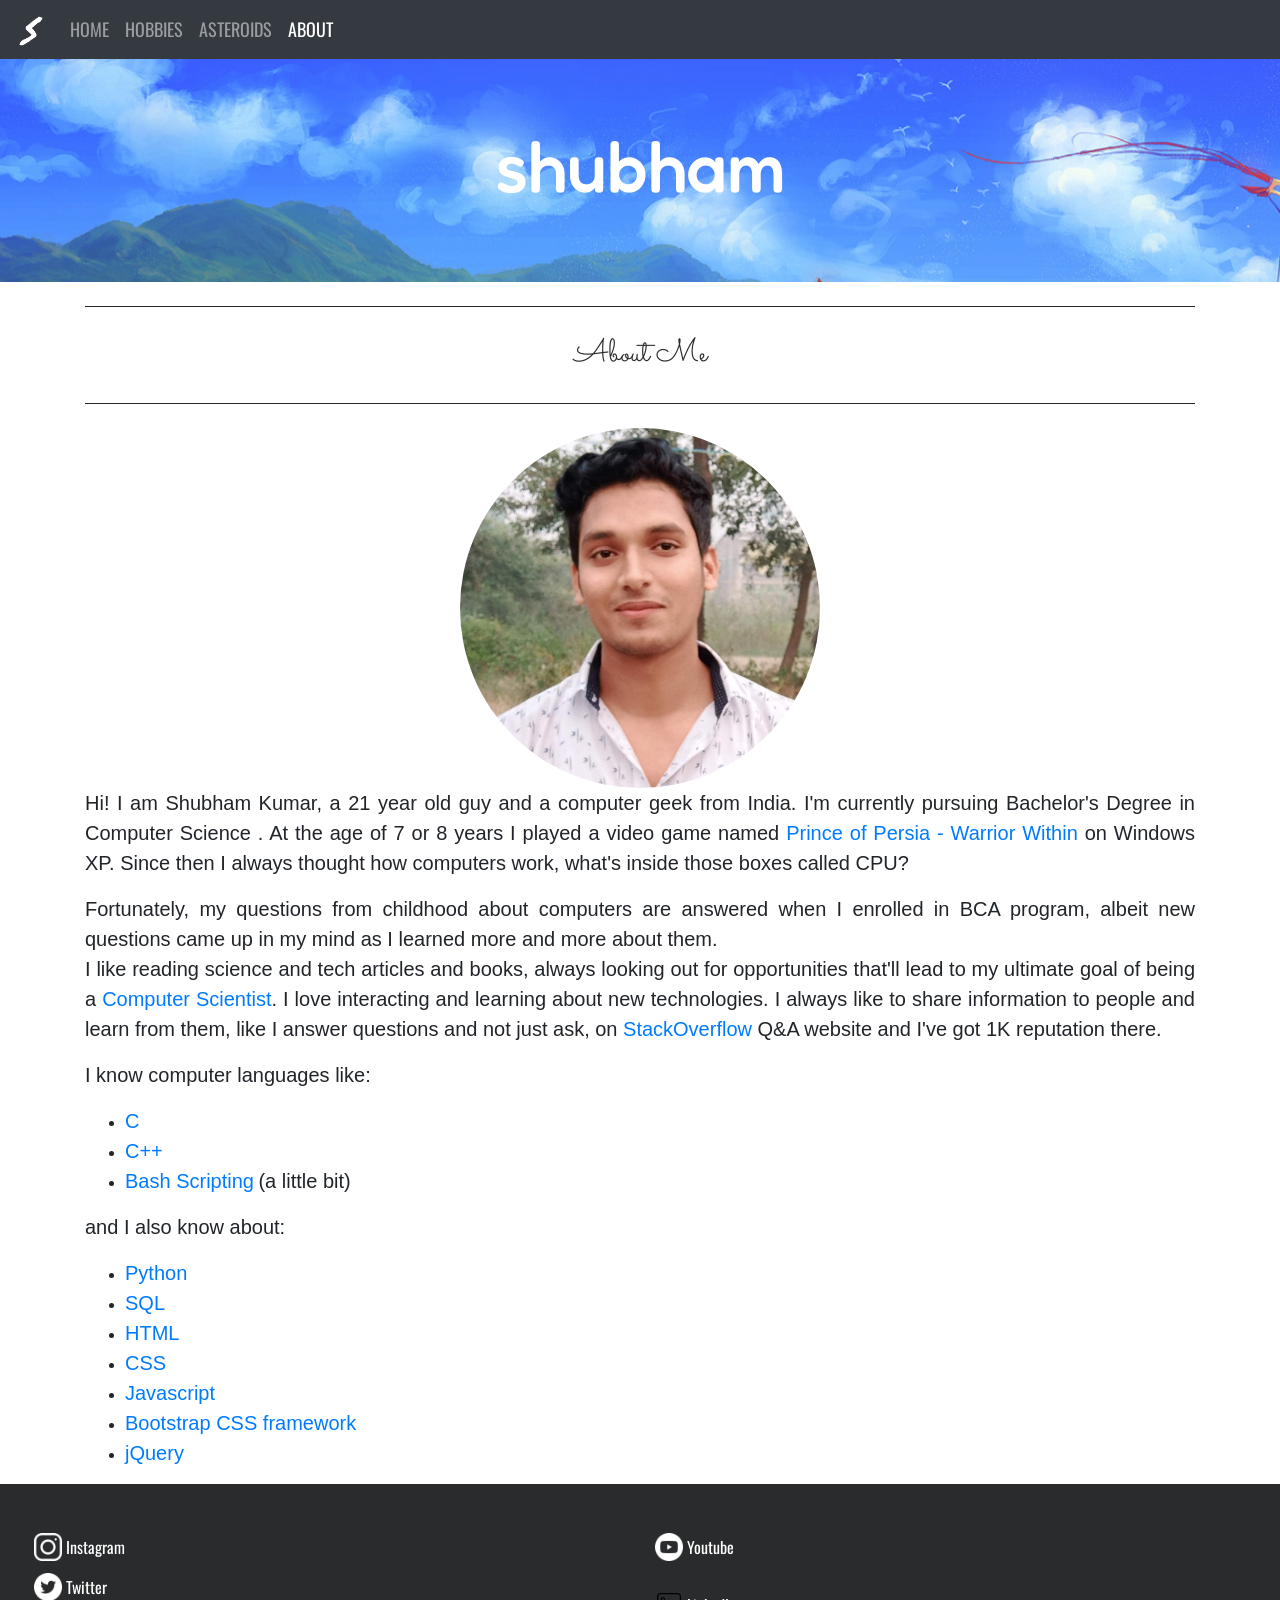
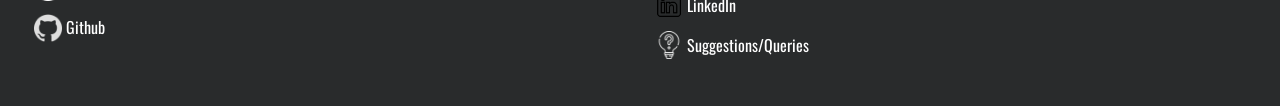
==== about.html @ 18eb5389 "Update pages to contain anchor to LinkedIn profile" ====
<!DOCTYPE html>
<!-- Author: Shubham Kumar -->

<html lang="en">
    <head>
        <!-- Meta tags -->
        <meta charset="utf-8">
        <meta name="viewport" content="width=device-width, initial-scale=1.0, shrink-to-fit=no">
        <!-- Bootstrap css -->
        <link rel="stylesheet" href="https://cdn.jsdelivr.net/npm/bootstrap@4.5.3/dist/css/bootstrap.min.css" integrity="sha384-TX8t27EcRE3e/ihU7zmQxVncDAy5uIKz4rEkgIXeMed4M0jlfIDPvg6uqKI2xXr2" crossorigin="anonymous">
        <!-- jQuery and bootstrap min bundle (popper and js) -->
        <script src="https://code.jquery.com/jquery-3.5.1.slim.min.js" integrity="sha384-DfXdz2htPH0lsSSs5nCTpuj/zy4C+OGpamoFVy38MVBnE+IbbVYUew+OrCXaRkfj" crossorigin="anonymous"></script>
        <script src="https://cdn.jsdelivr.net/npm/bootstrap@4.5.3/dist/js/bootstrap.bundle.min.js" integrity="sha384-ho+j7jyWK8fNQe+A12Hb8AhRq26LrZ/JpcUGGOn+Y7RsweNrtN/tE3MoK7ZeZDyx" crossorigin="anonymous"></script>
        <!-- Google fonts -->
        <link rel="preconnect" href="https://fonts.googleapis.com">
        <link rel="preconnect" href="https://fonts.gstatic.com" crossorigin>
        <link href="https://fonts.googleapis.com/css2?family=Sacramento&display=swap" rel="stylesheet">
        <link href="https://fonts.googleapis.com/css2?family=Fredoka+One&display=swap" rel="stylesheet">
        <link href="https://fonts.googleapis.com/css2?family=Oswald&display=swap" rel="stylesheet">
        <!-- CSS stylesheet -->
        <link href="styles.css" rel="stylesheet">
        <!-- Javascript -->
        <script src="script.js"></script>
        <!-- Favicon -->
        <link rel="icon" type="image/png" sizes="16x16" href="res/favicon-16x16.png">
        <title>About</title>
    </head>

    <body>

        <!-- Header -->
        <nav class="navbar sticky-top navbar-expand-lg navbar-dark bg-dark">
            <!-- Navigation bar logo -->
            <a class="navbar-brand" href="index.html">
                <img src="res/onlinelogomaker-071021-0150-4526-2000-transparent.png" width="30" height="30" alt="logo" loading="lazy">
            </a>

            <!-- Toggler button -->
            <button class="navbar-toggler" type="button" data-toggle="collapse" data-target="#collapsibleNavbar" aria-controls="collapsibleNavbar" aria-expanded="false" aria-label="Toggle navigation">
                <span class="navbar-toggler-icon"></span>
            </button>

            <!-- Navigation links -->
            <div class="collapse navbar-collapse" id="collapsibleNavbar">
                <ul class="navbar-nav mr-auto mt-2 mt-lg-0">
                    <li class="nav-item">
                        <a class="nav-link" href="index.html">HOME</a>
                    </li>
                    <li class="nav-item">
                        <a class="nav-link" href="hobbies.html">HOBBIES</a>
                    </li>
                    <li class="nav-item">
                        <a class="nav-link" href="asteroids.html">ASTEROIDS</a>
                    </li>
                    <li class="nav-item active">
                        <a class="nav-link" href="about.html">ABOUT</a>
                    </li>
                </ul>
            </div>
        </nav>

        <div id="header" class="jumbotron rounded-0" style="margin-bottom: 0.5rem;">
            <h1>shubham</h1>
        </div>

        <!-- Content -->
        <div id="mid_part" class="container-md mb-2">
            <!-- page header -->
            <div><hr class="my-4" style="background-color:#292b2c;"></div>
            <p id="me_header" class="lead align-middle">About Me</p>
            <div><hr class="my-4" style="background-color:#292b2c;"></div>

            <div class="container text-center">
                    <img id="sb" class="rounded-circle center" src="res/anotherme.jpg" width="360" height="360" alt="shubham smiling">
            </div>
            <p class="lead text-justify">
                Hi! I am Shubham Kumar, a 21 year old guy and a computer geek from India.
                I'm currently pursuing
                <span id="bca" data-toggle="tooltip" title="A Bachelor of Computer Applications, (abbreviated BCA), is a Bachelor's degree awarded for an undergraduate course or program in the Computer Applications field in India.">
                    Bachelor's Degree in Computer Science
                </span>. At the age of 7 or 8 years
                I played a video game named <a href="https://store.steampowered.com/app/13500/Prince_of_Persia_Warrior_Within/">Prince of Persia - Warrior Within</a>
                on Windows XP. Since then I
                always thought how computers work, what's inside those boxes called CPU?
            </p>
            <p class="lead text-justify">
                Fortunately, my
                questions from childhood about computers are answered when I enrolled in BCA program,
                albeit new questions came up in my mind as I learned more and more about them.<br>I like
                reading science and tech articles and books, always looking out for opportunities that'll
                lead to my ultimate goal of being a <a href="https://en.wikipedia.org/wiki/Computer_scientist">Computer Scientist</a>.
                I love interacting and learning
                about new technologies. I always like to share information to people and learn from them,
                like I answer questions and not just ask, on <a href="https://stackoverflow.com/users/12180605/shubham">StackOverflow</a>
                Q&A website and I've got <b>1K</b>
                reputation there.
            </p>
            <p class="lead text-justify">
                I know computer languages like:
            </p>
            <ul>
                <li>
                    <a class="lead" href="https://en.wikipedia.org/wiki/C_(programming_language)">C</a>
                </li>
                <li>
                    <a class="lead" href="https://en.wikipedia.org/wiki/C%2B%2B">C++</a>
                </li>
                <li>
                    <a class="lead" href="https://en.wikipedia.org/wiki/Bash_(Unix_shell)">Bash Scripting</a>
                    <span class="lead" >(a little bit)</span>
                </li>
            </ul>
            <p class="lead text-justify">
                and I also know about:
            </p>
            <ul>
                <li>
                    <a class="lead" href="https://www.python.org/about/">Python</a>
                </li>
                <li>
                    <a class="lead" href="https://www.w3schools.com/sql/">SQL</a>
                </li>
                <li>
                    <a class="lead" href="https://www.w3schools.com/html/">HTML</a>
                </li>
                <li>
                    <a class="lead" href="https://www.w3schools.com/css/">CSS</a>
                </li>
                <li>
                    <a class="lead" href="https://www.w3schools.com/js/">Javascript</a>
                </li>
                <li>
                    <a class="lead" href="https://www.w3schools.com/bootstrap4/">Bootstrap CSS framework</a>
                </li>
                <li>
                    <a class="lead" href="https://www.w3schools.com/jquERy/">jQuery</a>
                </li>
            </ul>
        </div>

        <!-- Footer -->
        <div class="container-fluid rounded-0">
            <div id="footer" class="row" style="padding: 1.5%;">
                <div class="col" style="padding-top: 1%">
                    <ul class="ul-no-bullets">
                        <li class="list-items">
                            <div style="padding-top: 3%">
                                <img src="res/ig.png" width="28" height="28" alt="instagram icon">
                                <a class="inline-block align-middle" style="color: #fff;" href="https://www.instagram.com/xshubh4m">Instagram</a>
                            </div>
                        </li>
                        <li class="list-items">
                            <div>
                                <img src="res/tw.png" width="28" height="28" alt="twitter icon">
                                <a class="inline-block align-middle" style="color: #fff;" href="https://www.twitter.com/shubhxt">Twitter</a>
                            </div>
                        </li>
                        <li class="list-items">
                            <div>
                                <img src="res/gh.png" width="28" height="28" alt="github icon">
                                <a class="inline-block align-middle" style="color: #fff;" href="https://www.github.com/xshubham">Github</a>
                            </div>
                        </li>
                    </ul>
                </div>
                <div class="col" style="padding-top: 1%">
                    <ul class="ul-no-bullets">
                        <li class="list-items">
                            <div style="padding-top: 3%">
                                <img src="res/yt.png" width="28" height="28" alt="youtube icon">
                                <a class="inline-block align-middle" style="color: #fff;" href="https://www.youtube.com/c/PeerProgression">Youtube</a>
                            </div>
                        </li>
                        <li class="list-items">
                            <div style="padding-top: 3%">
                                <img src="res/lin.png" width="28" height="28" alt="LinkedIn icon">
                                <a class="inline-block align-middle" style="color:#fff;" href="https://www.linkedin.com/in/xshubh4m">LinkedIn</a>
                            </div>
                        </li>
                        <li class="list-items">
                            <div>
                                <img src="res/sg.png" width="28" height="28" alt="suggestions">
                                <a class="inline-block align-middle"  style="color: #fff;" href="mailto:shubhamxst@gmail.com">Suggestions/Queries</a>
                            </div>
                        </li>
                    </ul>
                </div>
            </div>
        </div>

    </body>
</html>
---- styles.css ----
/* Author: Shubham Kumar */

#header {
    background-image: url("res/cover.png");
    background-repeat: no-repeat;
}

.jumbotron {
    color: #fff;
    background-color: #292b2c;
    text-align: center;
}

h1 {
    font-family: 'Fredoka One', sans-serif;
    font-size: 72px;
}

.navbar {
    font-size: 18px;
    font-family: 'Oswald', sans-serif;
}

#footer {
    color: #fff;
}

.ul-no-bullets {
  list-style-type: none;
  text-align: left;
  padding-left: 0;
  font-family: 'Oswald', sans-serif;
  font-size: 16px;
}

.list-items {
    padding-bottom: 12px;
}

.container-fluid {
    background-color: #292b2c;
    height: auto;
}

#me_header {
    font-family: 'Sacramento', sans-serif;
    font-size: 2rem;
    font-weight: 400;
    text-align: center;
    color: #292b2c;
}
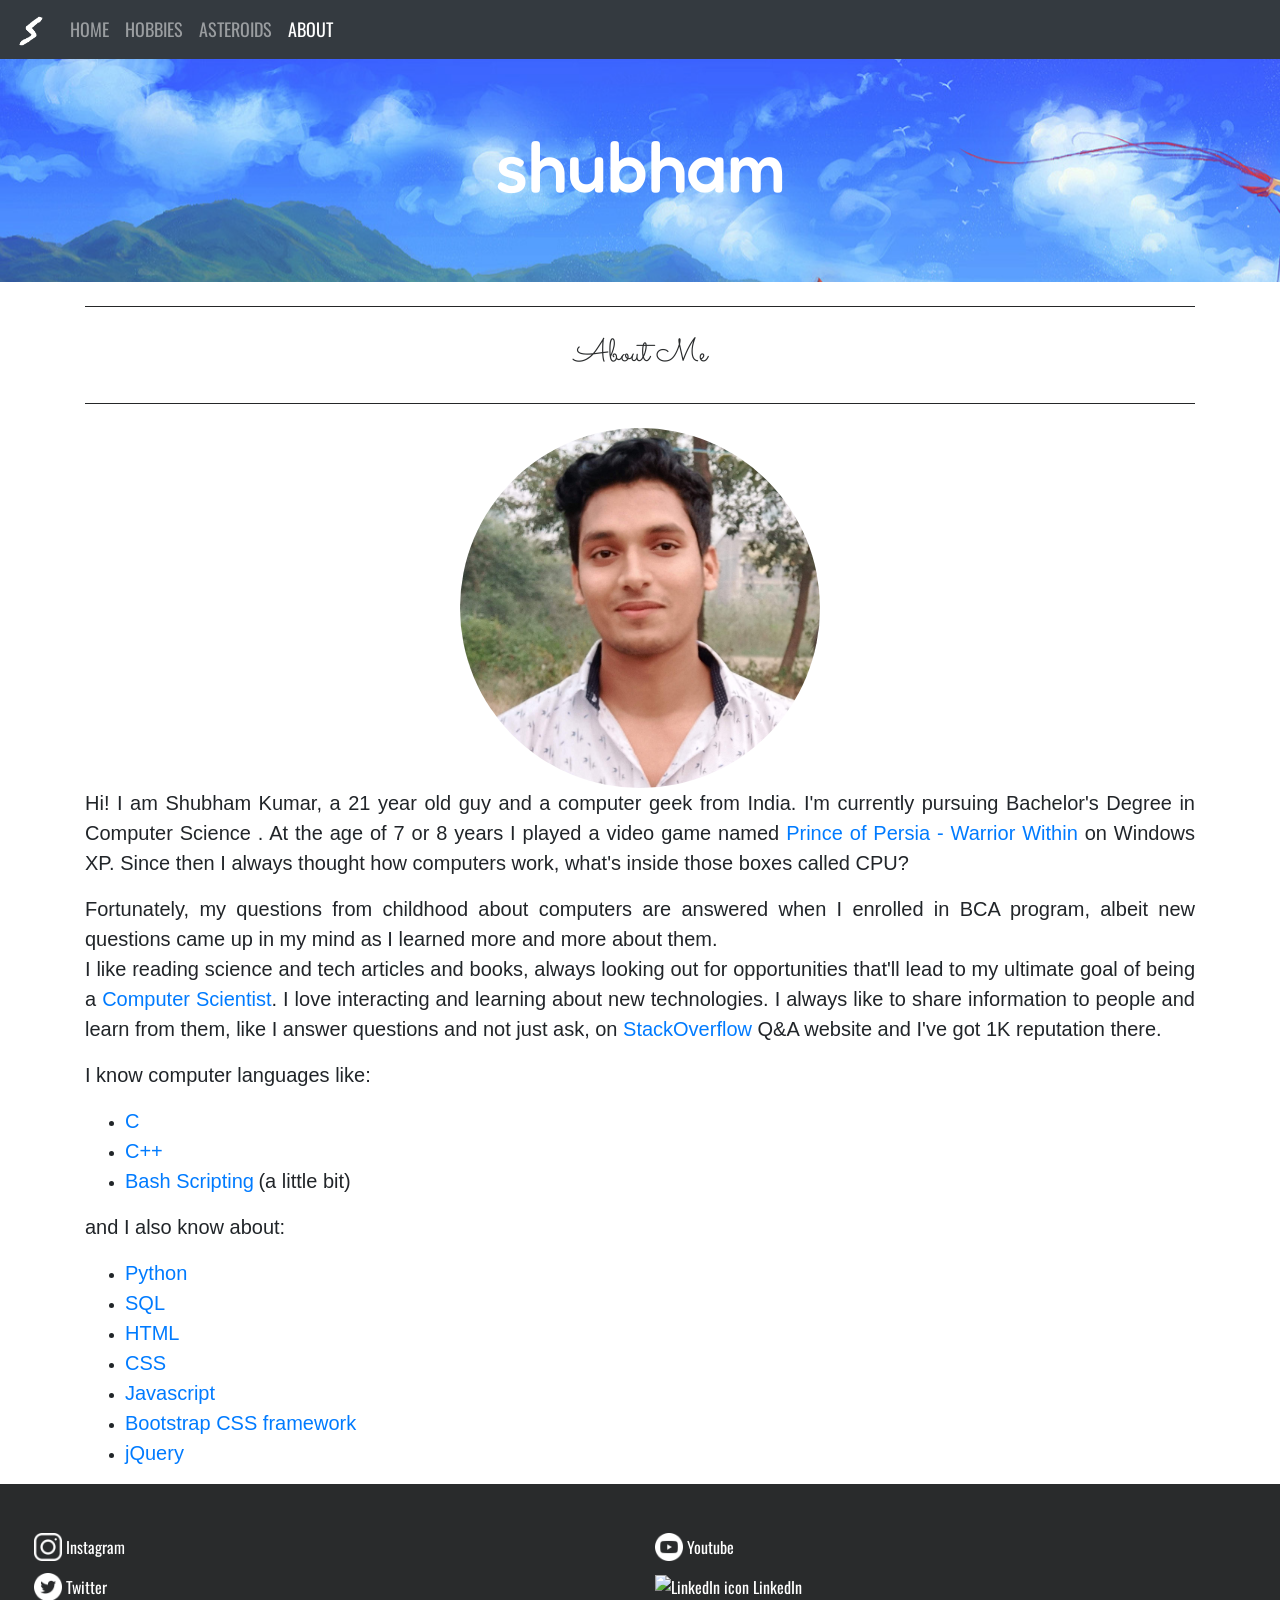
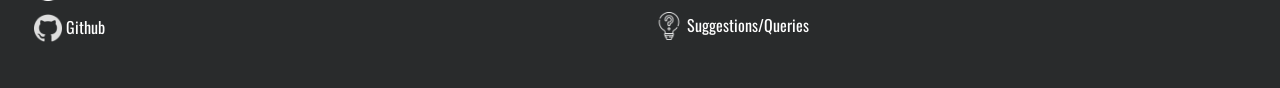
==== commit 6bf259f5: "Change icon and top padding for LinkedIn anchor" ====
--- a/about.html
+++ b/about.html
@@ -172,7 +172,7 @@
                             </div>
                         </li>
                         <li class="list-items">
-                            <div style="padding-top: 3%">
+                            <div>
                                 <img src="res/lin.png" width="28" height="28" alt="LinkedIn icon">
                                 <a class="inline-block align-middle" style="color:#fff;" href="https://www.linkedin.com/in/xshubh4m">LinkedIn</a>
                             </div>
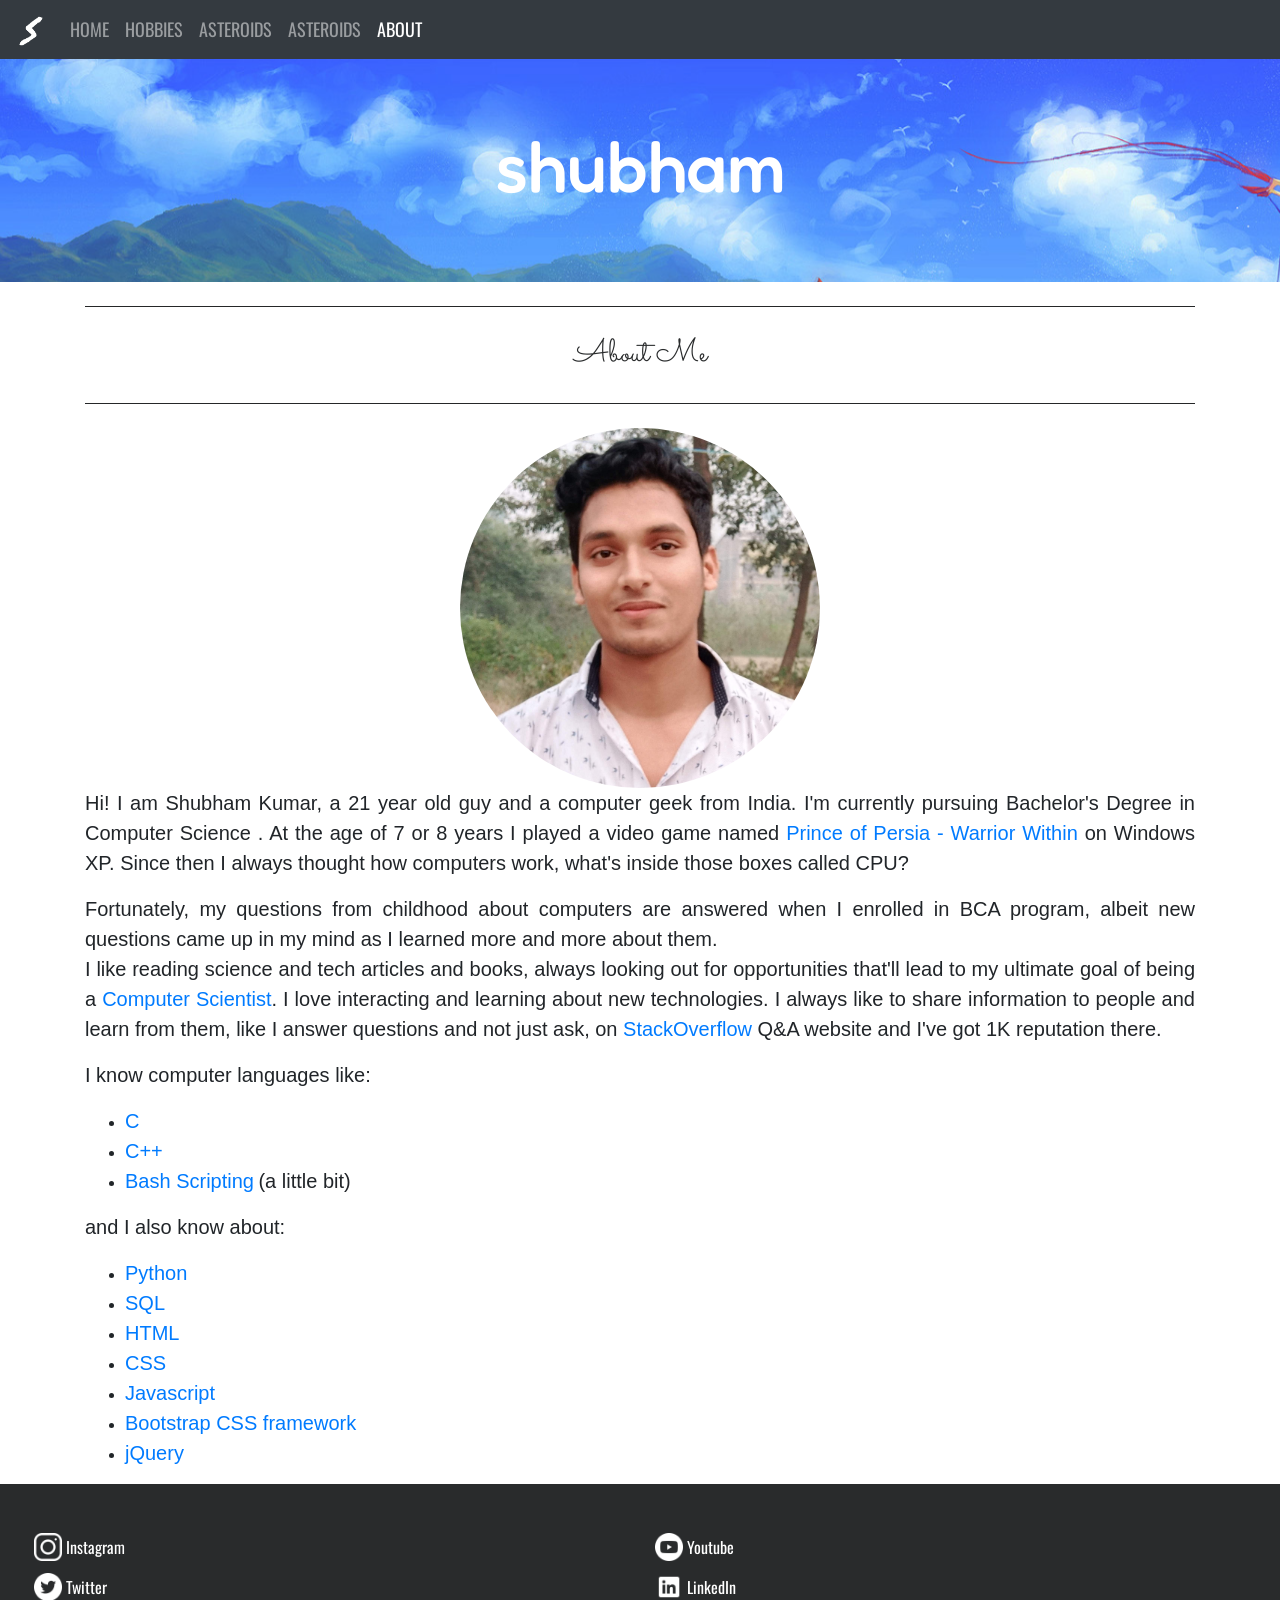
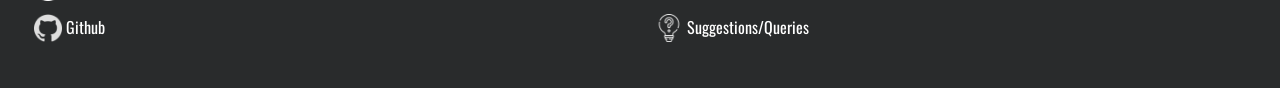
==== commit 6c00d4ec: "Add updates.html, Link it to other pages" ====
--- a/about.html
+++ b/about.html
@@ -51,6 +51,9 @@
                     </li>
                     <li class="nav-item">
                         <a class="nav-link" href="asteroids.html">ASTEROIDS</a>
+                    </li>
+                    <li class="nav-item">
+                        <a class="nav-link" href="updates.html">ASTEROIDS</a>
                     </li>
                     <li class="nav-item active">
                         <a class="nav-link" href="about.html">ABOUT</a>
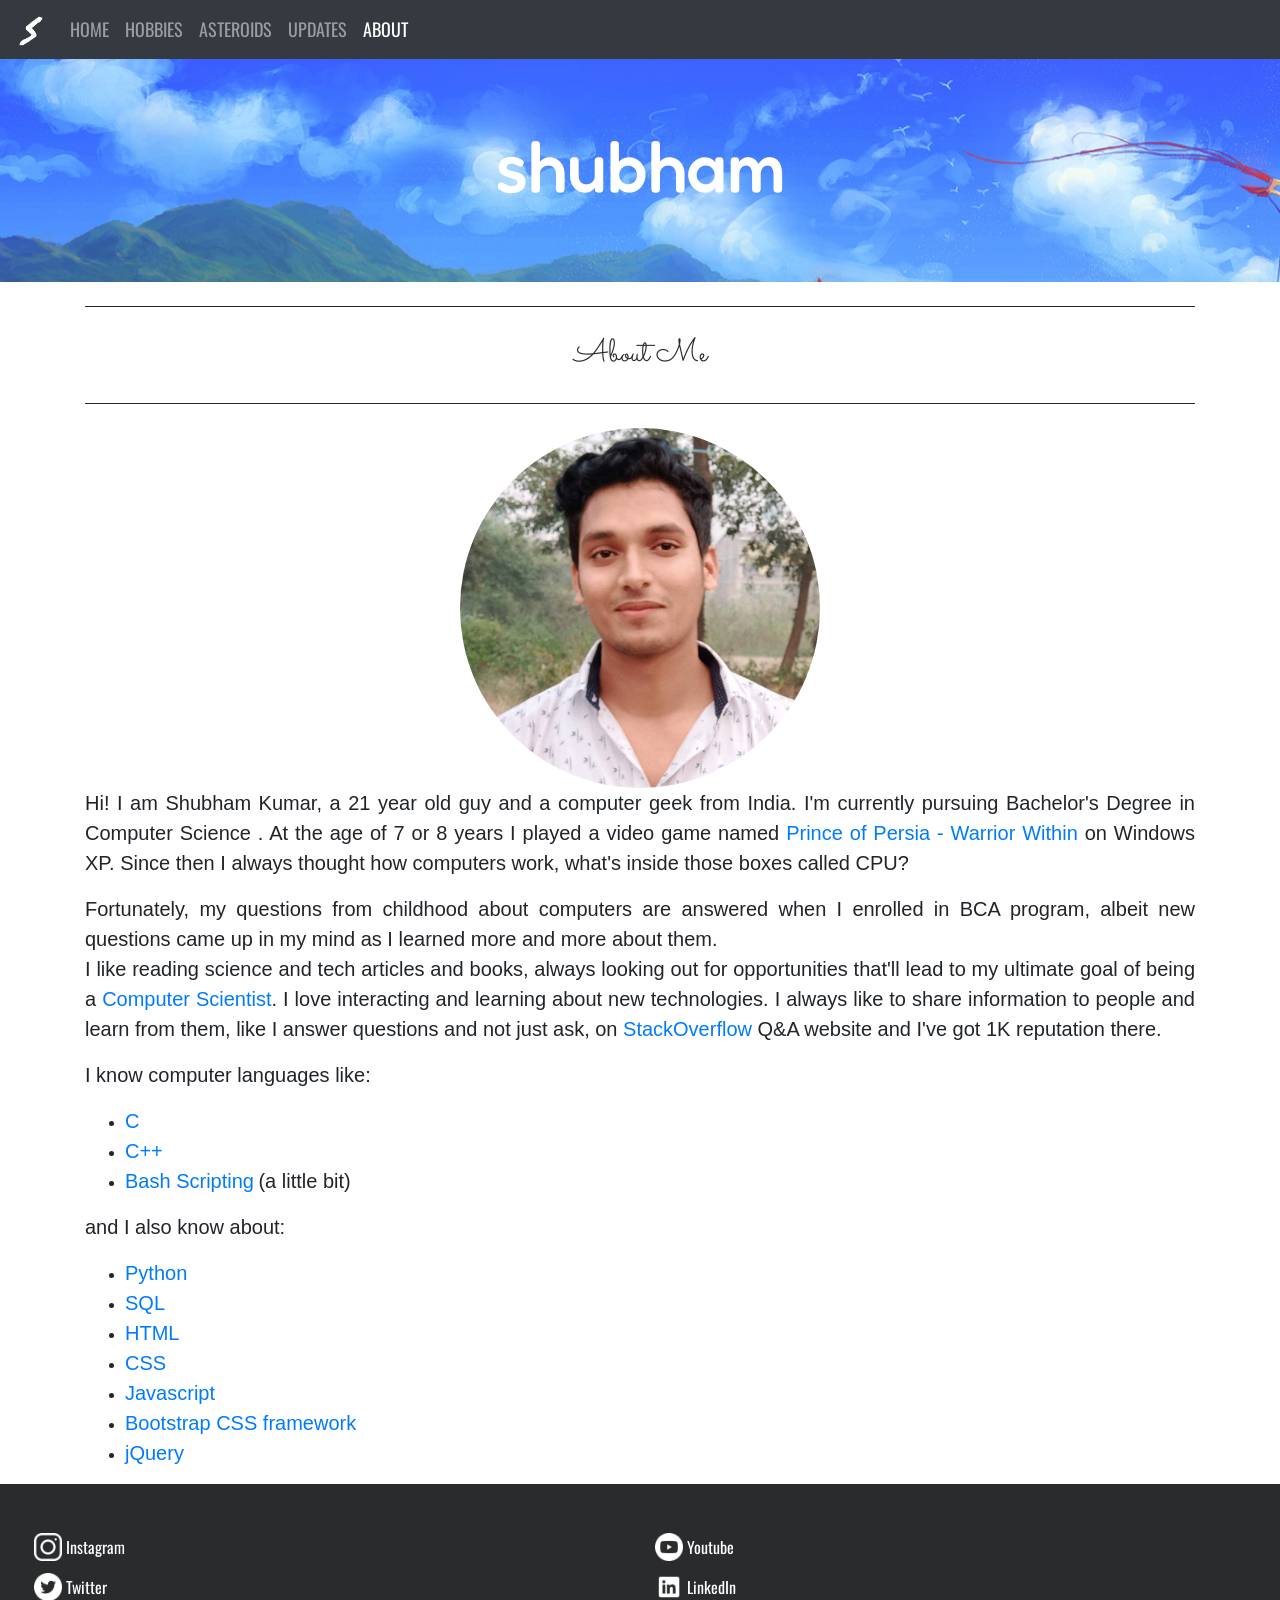
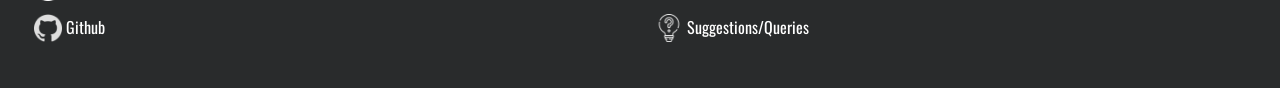
==== commit e257e56e: "Update navlink text from ASTEROIDS to UPDATES" ====
--- a/about.html
+++ b/about.html
@@ -53,7 +53,7 @@
                         <a class="nav-link" href="asteroids.html">ASTEROIDS</a>
                     </li>
                     <li class="nav-item">
-                        <a class="nav-link" href="updates.html">ASTEROIDS</a>
+                        <a class="nav-link" href="updates.html">UPDATES</a>
                     </li>
                     <li class="nav-item active">
                         <a class="nav-link" href="about.html">ABOUT</a>
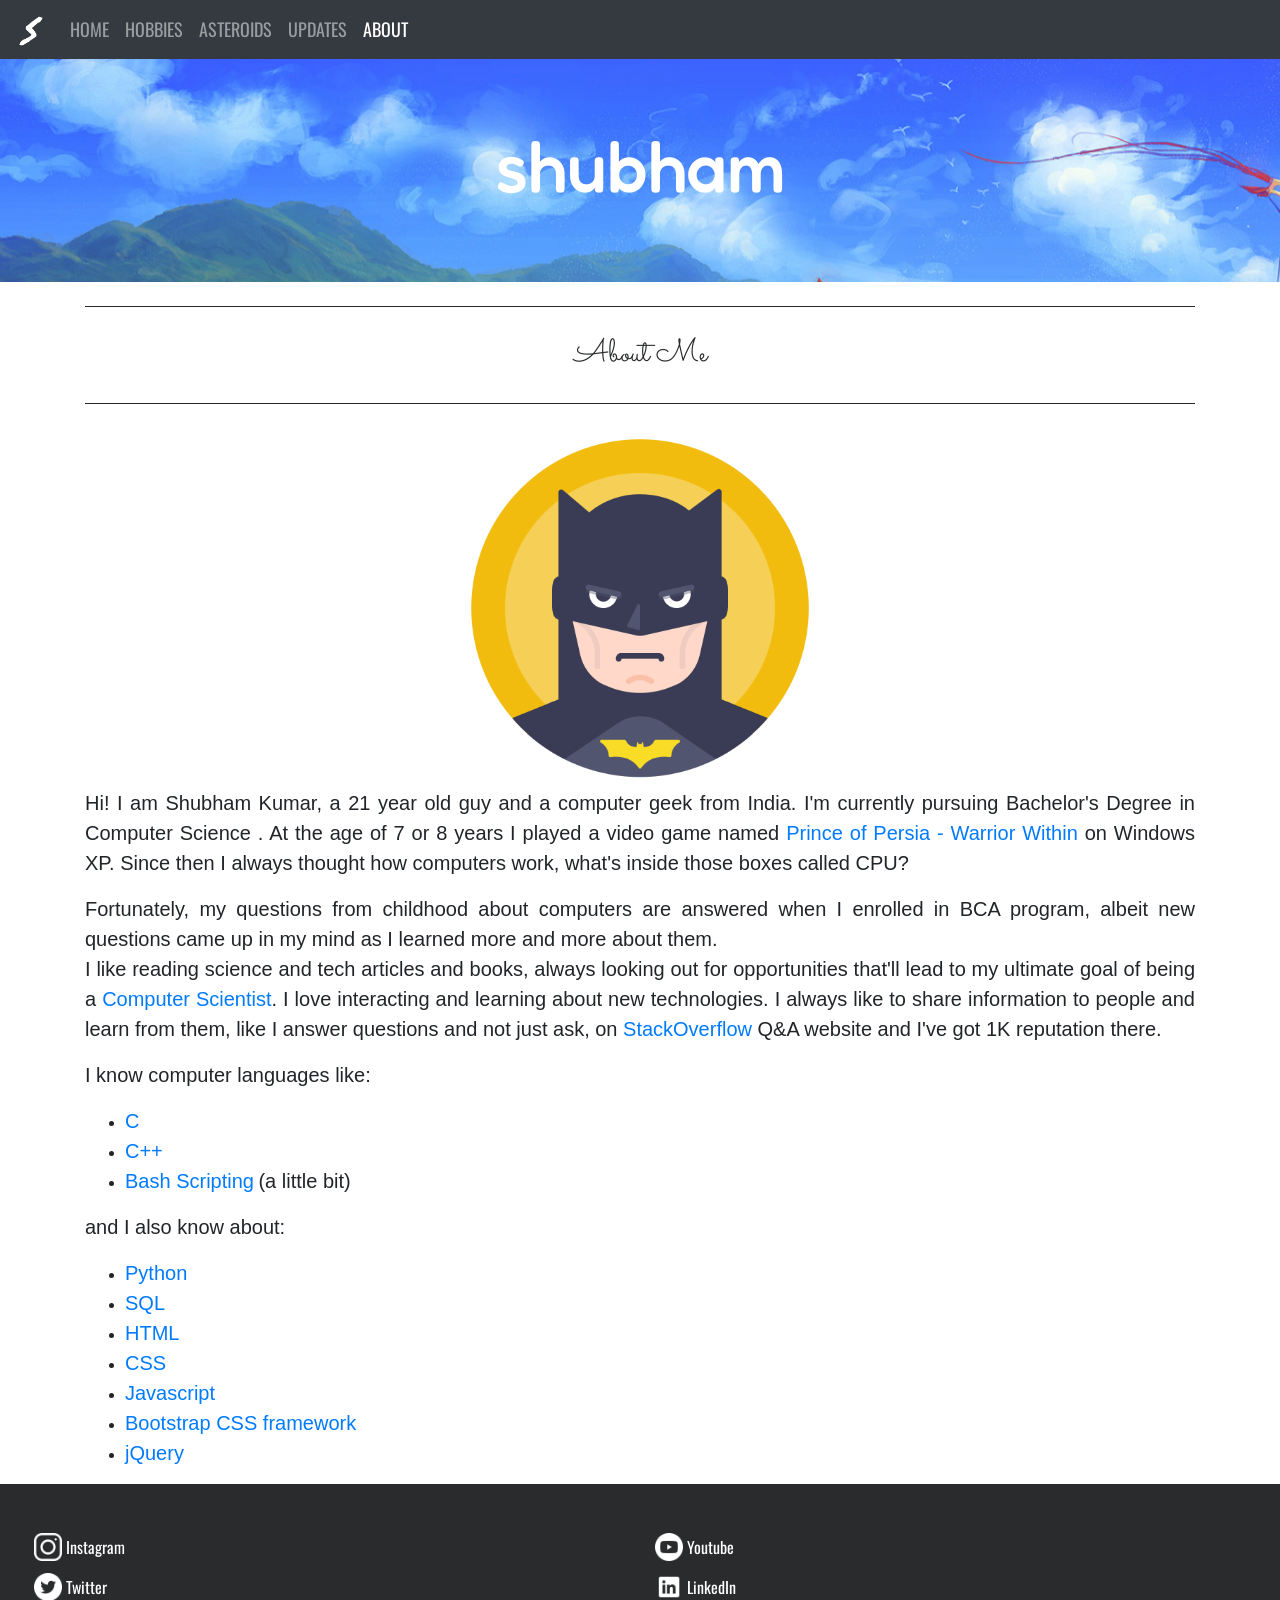
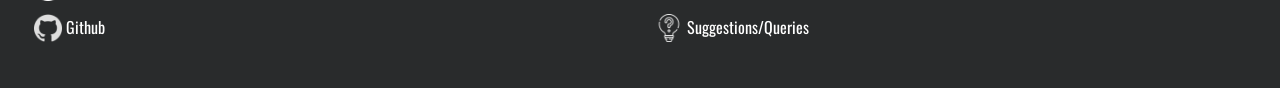
==== commit 1abc64c0: "Upload anotherme Push students_database.sql update" ====
--- a/about.html
+++ b/about.html
@@ -74,7 +74,7 @@
             <div><hr class="my-4" style="background-color:#292b2c;"></div>
 
             <div class="container text-center">
-                    <img id="sb" class="rounded-circle center" src="res/anotherme.jpg" width="360" height="360" alt="shubham smiling">
+                    <img id="sb" class="rounded-circle center" src="res/anotherme.png" width="360" height="360" alt="shubham smiling">
             </div>
             <p class="lead text-justify">
                 Hi! I am Shubham Kumar, a 21 year old guy and a computer geek from India.
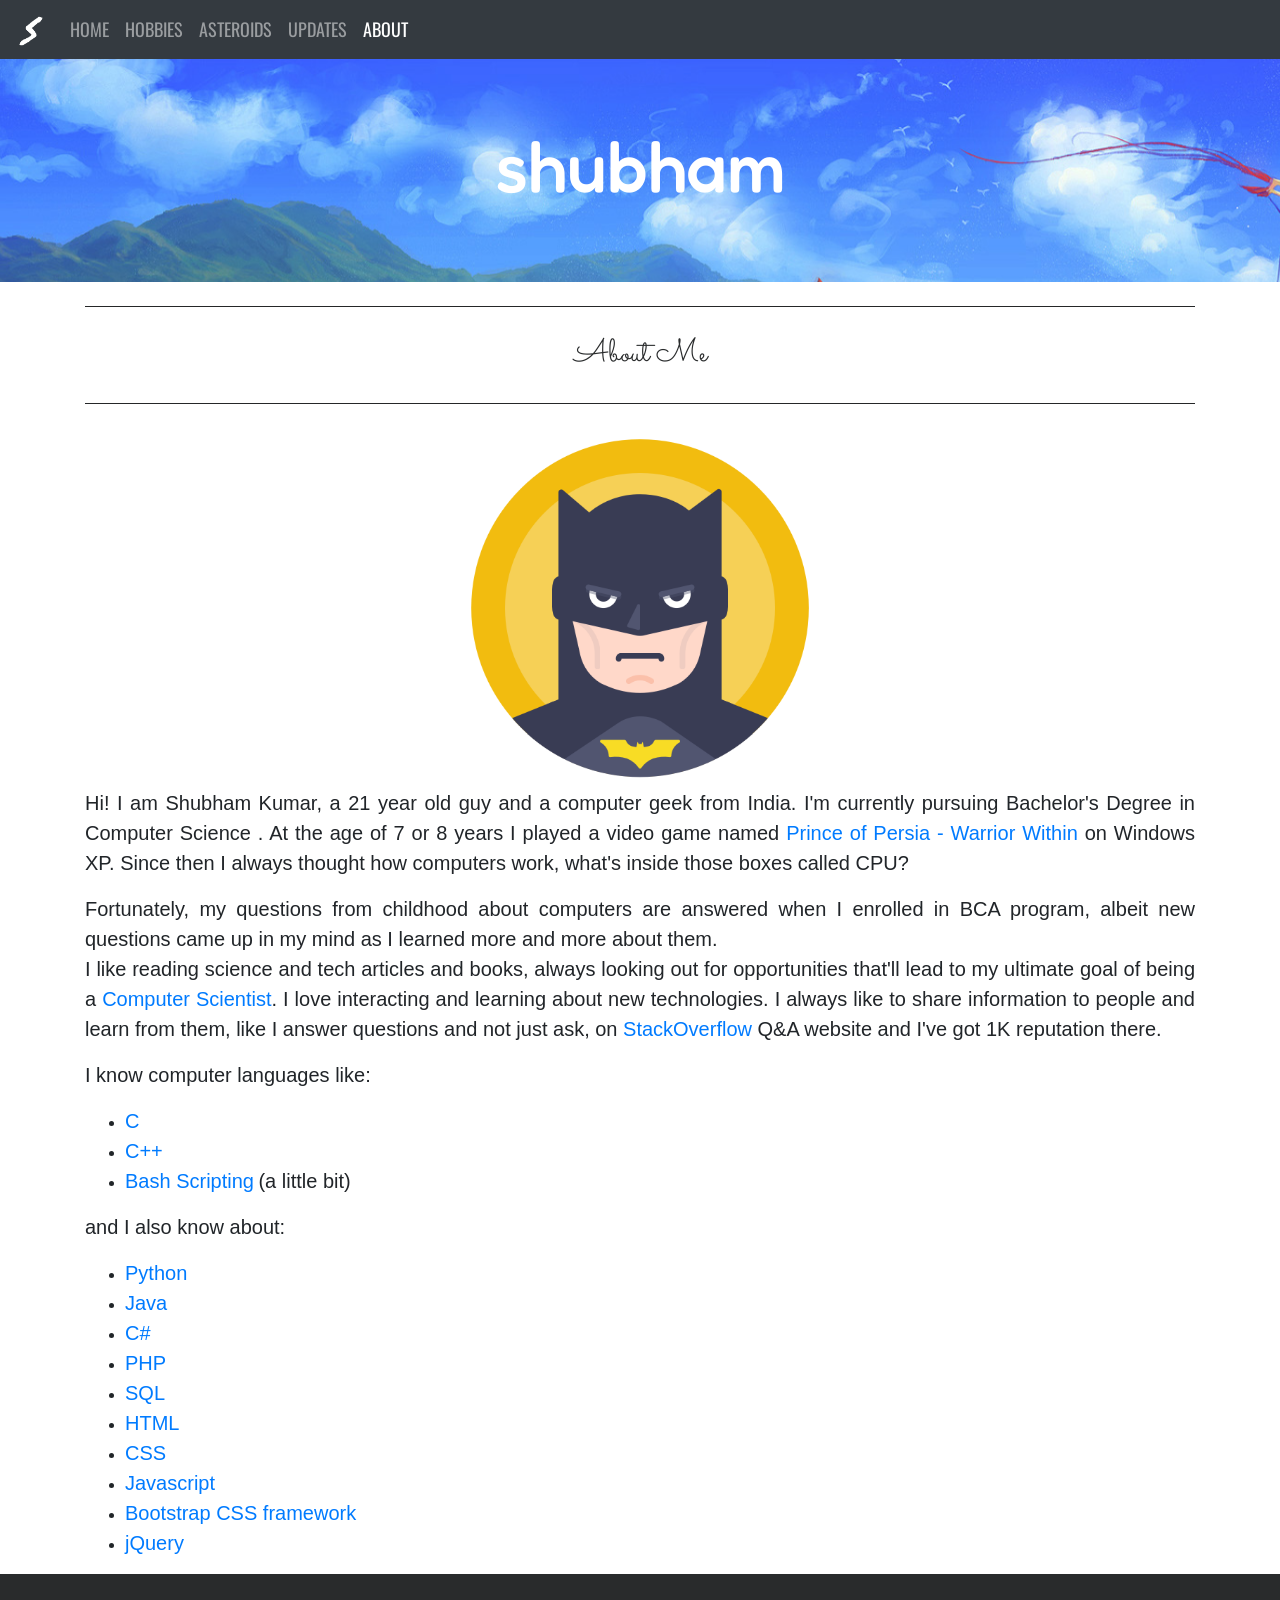
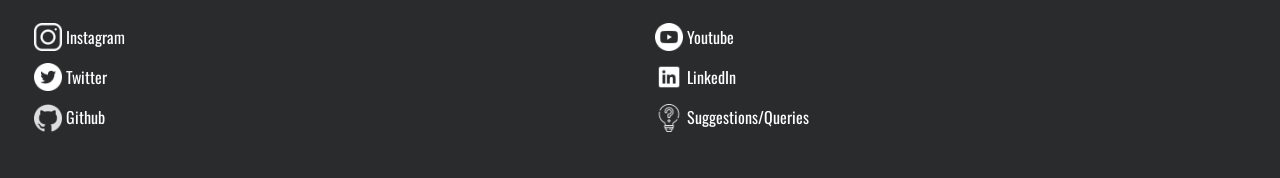
==== commit 5fc89b6a: "Add more languages known" ====
--- a/about.html
+++ b/about.html
@@ -121,6 +121,15 @@
                     <a class="lead" href="https://www.python.org/about/">Python</a>
                 </li>
                 <li>
+                    <a class="lead" href="https://www.w3schools.com/java/default.asp">Java</a>
+                </li>
+                <li>
+                    <a class="lead" href="https://docs.microsoft.com/en-us/dotnet/csharp/tour-of-csharp/">C#</a>
+                </li>
+                <li>
+                    <a class="lead" href="https://www.php.net/manual/en/intro-whatis.php">PHP</a>
+                </li>
+                <li>
                     <a class="lead" href="https://www.w3schools.com/sql/">SQL</a>
                 </li>
                 <li>
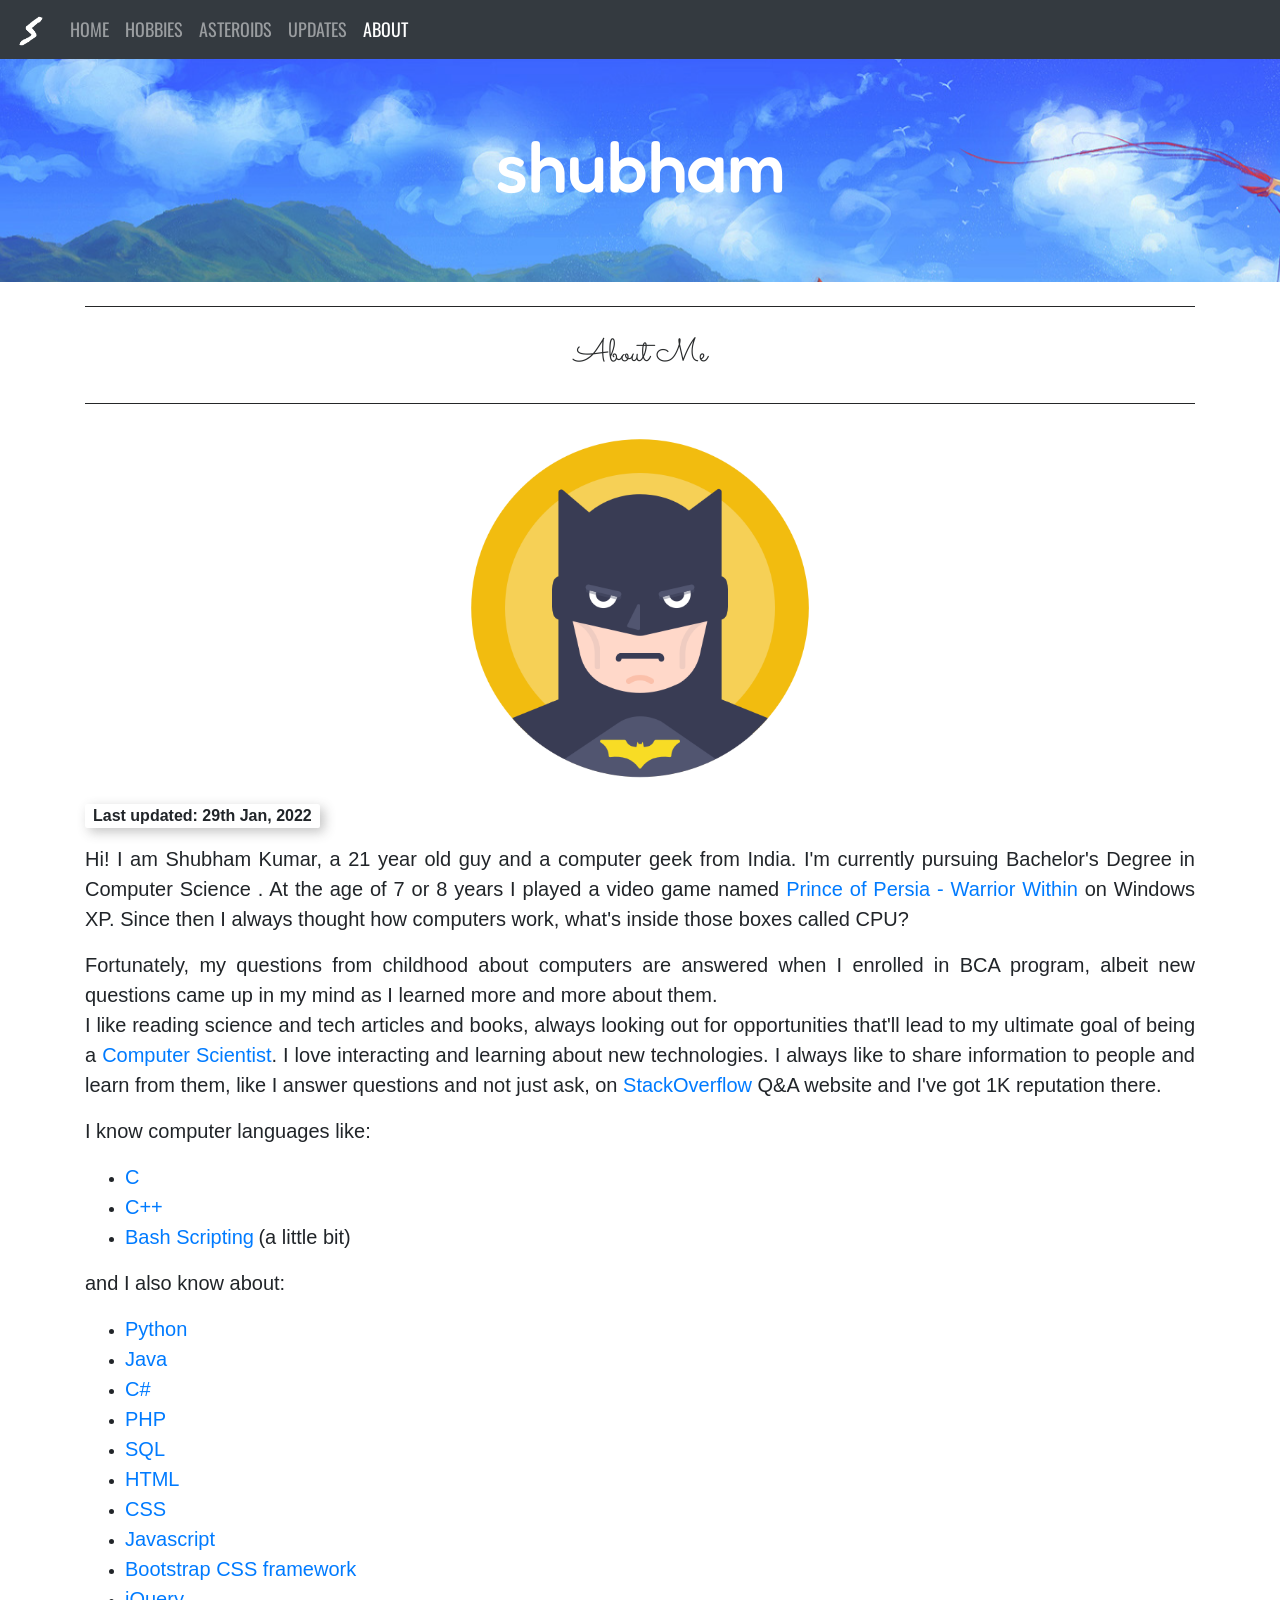
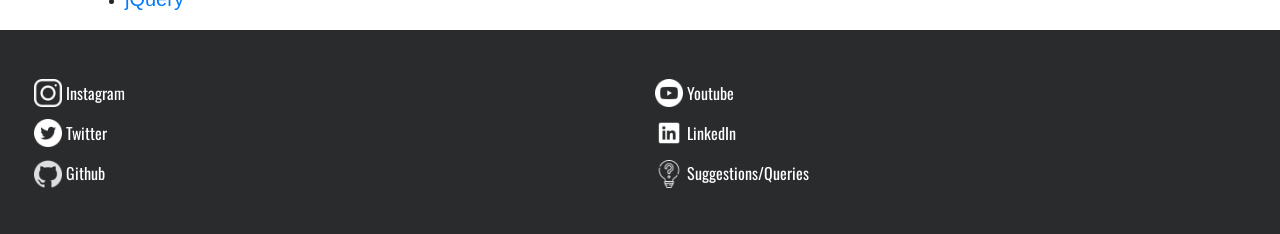
==== commit cb338451: "Add last updated info, Post update for new video" ====
--- a/about.html
+++ b/about.html
@@ -76,6 +76,7 @@
             <div class="container text-center">
                     <img id="sb" class="rounded-circle center" src="res/anotherme.png" width="360" height="360" alt="shubham smiling">
             </div>
+            <div class="last-updated">Last updated: 29th Jan, 2022</div>
             <p class="lead text-justify">
                 Hi! I am Shubham Kumar, a 21 year old guy and a computer geek from India.
                 I'm currently pursuing
--- a/styles.css
+++ b/styles.css
@@ -48,4 +48,13 @@
     font-weight: 400;
     text-align: center;
     color: #292b2c;
+}
+
+.last-updated {
+    display: inline-block;
+    font-weight: 600;
+    padding: 0 0.5rem;
+    margin: 1rem 0;
+    border-radius: 2px;
+    box-shadow: 4px 4px 12px #43434350;
 }
